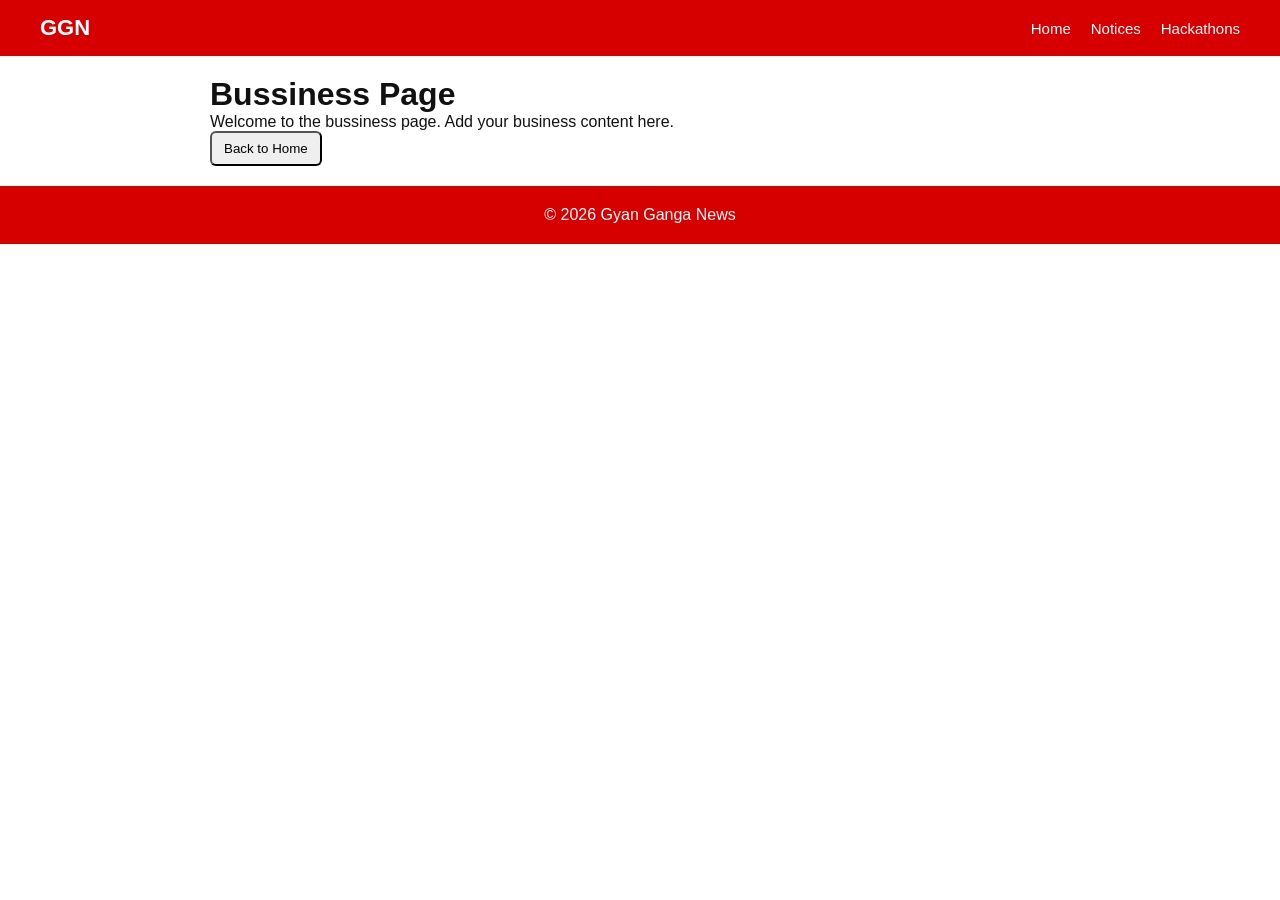
==== bussiness.html @ 36afb1b7 "Add files via upload" ====
<!DOCTYPE html>
<html lang="en">
<head>
  <meta charset="UTF-8">
  <meta name="viewport" content="width=device-width, initial-scale=1.0">
  <title>Bussiness - Gyan Ganga News</title>
  <link rel="stylesheet" href="style.css">
</head>
<body>

<header class="navbar">
  <div class="logo">GGN</div>
  <nav class="nav-links">
    <a href="index.html">Home</a>
    <a href="notices.html">Notices</a>
    <a href="hackathon.html">Hackathons</a>
  </nav>
</header>

<main style="padding:20px;max-width:900px;margin:0 auto;">
  <h1>Bussiness Page</h1>
  <p>Welcome to the bussiness page. Add your business content here.</p>
  <a href="index.html"><button style="padding:8px 12px;border-radius:6px;">Back to Home</button></a>
</main>

<footer>
  <p>© 2026 Gyan Ganga News</p>
</footer>

</body>
</html>
---- style.css ----
*{
margin:0;
padding:0;
box-sizing:border-box;
}

body{

font-family:Arial, Helvetica, sans-serif;
background:white;
color:#111;

}



/* NAVBAR */

.navbar{

display:flex;
justify-content:space-between;
align-items:center;

padding:15px 40px;

background:#d60000;

position:sticky;
top:0;

}

.logo{

font-size:22px;
font-weight:bold;
color:white;

}



/* NAV LINKS */

.nav-links{

display:flex;
gap:20px;

}

.nav-links a{

color:white;
text-decoration:none;
font-size:15px;

}

.nav-links a:hover{

text-decoration:underline;

}



/* MENU BUTTON */

.menu-toggle{
    display:none;
    font-size:32px;   /* icon bada aur visible ho */
    cursor:pointer;
    color:white;      /* red background me white dikhe */
    z-index:1001;     /* menu ke upar rahe */
    user-select:none;
    padding:5px;
}



/* HERO */

.hero{

height:300px;

display:flex;
flex-direction:column;

justify-content:center;
align-items:center;

text-align:center;

background:linear-gradient(135deg,#ff3b3b,#d60000);

color:white;

}

.hero h1{

font-size:48px;

margin-bottom:10px;

}



/* CATEGORY BUTTONS */

.categories{

display:flex;

overflow-x:auto;

gap:10px;

padding:20px;

background:#f5f5f5;

}

.categories button{

background:#d60000;

border:none;

color:white;

padding:10px 20px;

border-radius:25px;

cursor:pointer;

white-space:nowrap;

}

.categories button:hover{

background:#ff3b3b;

}



/* NEWS CARDS */

.news-container{

display:grid;

grid-template-columns:repeat(auto-fit,minmax(250px,1fr));

gap:20px;

padding:40px;

}

.news-card{

background:white;

padding:20px;

border-radius:12px;

border:1px solid #eee;

transition:0.3s;

}

.news-card:hover{

transform:translateY(-5px);

box-shadow:0 10px 20px rgba(0,0,0,0.1);

}

.news-card h3{

margin-bottom:10px;

color:#d60000;

}

.news-card p{

line-height:1.6;

}

.creators-grid{

display:grid;

grid-template-columns:repeat(auto-fit,minmax(220px,1fr));

gap:20px;

padding:20px 0;

}

.creator-card{

background:white;

padding:18px;

border-radius:12px;

border:1px solid #eee;

text-align:center;

transition:0.3s;

}

.creator-card:hover{

transform:translateY(-4px);

box-shadow:0 10px 18px rgba(0,0,0,0.08);

}

.creator-card img{

width:100%;

height:auto;

border-radius:12px;

margin-bottom:14px;

}

.creator-card a{

display:inline-block;

font-weight:600;

color:#d60000;

text-decoration:none;

}

.creator-card a:hover{

text-decoration:underline;

}

.news-card p{

font-size:14px;

margin-bottom:10px;

}

.news-card a{

color:#d60000;

text-decoration:none;

font-weight:bold;

}


.news-card button,
.creator-card button {
    display: inline-block;
    padding: 10px 18px;
    border-radius: 25px;
    border: none;
    background: #d60000;
    color: white;
    font-weight: bold;
    cursor: pointer;
    transition: background 0.2s ease;
}

.news-card button:hover,
.creator-card button:hover {
    background: #ff3b3b;
}


/* CTA BUTTON */

.cta-button,
.news-card a.cta-button {
    display: inline-block;
    padding: 10px 18px;
    border-radius: 25px;
    border: none;
    background: #d60000;
    color: white;
    font-weight: bold;
    text-decoration: none;
    cursor: pointer;
    transition: background 0.2s ease;
}

.cta-button:hover {
    background: #ff3b3b;
}


/* NOTICE CARD */

.Notice{

background:white;

padding:20px;

border-radius:12px;

border:1px solid #eee;

transition:0.3s;

}

.Notice:hover{

transform:translateY(-5px);

box-shadow:0 10px 20px rgba(0,0,0,0.1);

}

.Notice h3{

margin-bottom:10px;

color:#d60000;

}

.Notice p{

font-size:14px;

margin-bottom:10px;

}

.Notice a{

color:#d60000;

text-decoration:none;

font-weight:bold;

}



/* FOOTER */

footer{

text-align:center;

padding:20px;

background:#d60000;

color:white;

}



/* MODAL */

.modal {
    display: none;
    position: fixed;
    z-index: 1000;
    left: 0;
    top: 0;
    width: 100%;
    height: 100%;
    background-color: rgba(0,0,0,0.8);
}

.modal-content {
    margin: auto;
    display: block;
    max-width: 90%;
    max-height: 90%;
}

.close {
    position: absolute;
    top: 15px;
    right: 35px;
    color: #f1f1f1;
    font-size: 40px;
    font-weight: bold;
    cursor: pointer;
}

.close:hover,
.close:focus {
    color: #bbb;
    text-decoration: none;
    cursor: pointer;
}



/* MOBILE */

@media(max-width:768px){


.menu-toggle{

display:block;

}



/* SLIDE MENU */

.nav-links{

position:fixed;

top:0;

right:0;

height:100vh;

width:230px;

background:#d60000;

flex-direction:column;

padding-top:80px;

gap:20px;

transform:translateX(100%);

transition:transform 0.4s ease;

}



/* OPEN */

.nav-links.active{

transform:translateX(0);

}



.hero h1{

font-size:32px;

}

}

/* HACKATHON DETAILS */

.hackathon-details {

background: white;

padding: 20px;

border-radius: 12px;

border: 1px solid #eee;

max-width: 800px;

margin: 0 auto;

text-align: center;

}

.hackathon-details img {

max-width: 100%;

height: auto;

margin-bottom: 20px;

border-radius: 8px;

}

.hackathon-details p {

line-height: 1.6;

color: #333;

}
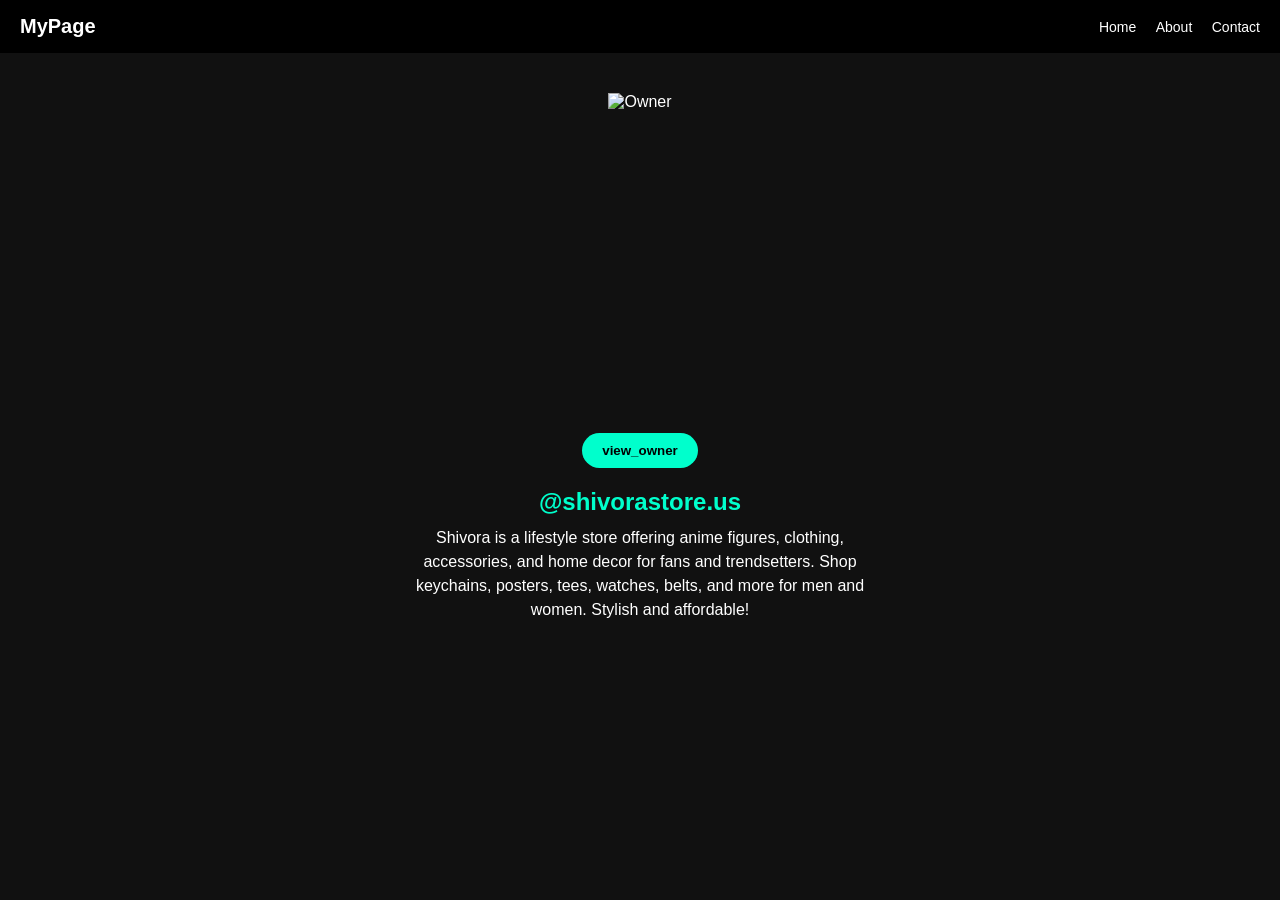
==== commit b38f6618: "Update bussiness.html" ====
--- a/bussiness.html
+++ b/bussiness.html
@@ -3,29 +3,188 @@
 <head>
   <meta charset="UTF-8">
   <meta name="viewport" content="width=device-width, initial-scale=1.0">
-  <title>Bussiness - Gyan Ganga News</title>
-  <link rel="stylesheet" href="style.css">
+  <title>Flipping Profile</title>
+
+  <style>
+    * { box-sizing: border-box; margin: 0; padding: 0; }
+
+    body {
+      background: #111;
+      color: #fff;
+      font-family: Arial, sans-serif;
+    }
+
+    .navbar {
+      width: 100%;
+      padding: 15px 20px;
+      background: #000;
+      display: flex;
+      justify-content: space-between;
+      align-items: center;
+      position: sticky;
+      top: 0;
+    }
+
+    .logo { font-size: 20px; font-weight: bold; }
+
+    .nav-links a {
+      color: #fff;
+      margin-left: 15px;
+      text-decoration: none;
+      font-size: 14px;
+    }
+
+    .container {
+      display: flex;
+      flex-direction: column;
+      align-items: center;
+      padding: 40px 20px;
+      text-align: center;
+    }
+
+    .card {
+      width: 90%;
+      max-width: 320px;
+      height: 320px;
+      perspective: 1000px;
+    }
+
+    .inner {
+      width: 100%;
+      height: 100%;
+      position: relative;
+      transform-style: preserve-3d;
+      transition: transform 0.8s ease-in-out;
+      border-radius: 20px;
+    }
+
+    .flip { transform: rotateY(180deg); }
+
+    .front, .back {
+      position: absolute;
+      width: 100%;
+      height: 100%;
+      backface-visibility: hidden;
+      border-radius: 20px;
+      overflow: hidden;
+    }
+
+    .front img, .back img {
+      width: 100%;
+      height: 100%;
+      object-fit: cover;
+    }
+
+    .back { transform: rotateY(180deg); }
+
+    .flip-btn {
+      margin-top: 20px;
+      padding: 10px 20px;
+      border: none;
+      border-radius: 25px;
+      background: #00ffcc;
+      color: #000;
+      cursor: pointer;
+      font-weight: bold;
+    }
+
+    .title-link {
+      display: inline-block;
+      margin-top: 20px;
+      font-size: 24px;
+      font-weight: bold;
+      color: #00ffcc;
+      text-decoration: none;
+      transition: 0.3s;
+    }
+
+    .title-link:hover {
+      color: #00ccaa;
+      transform: scale(1.05);
+    }
+
+    p {
+      margin-top: 10px;
+      max-width: 500px;
+      font-size: 16px;
+      line-height: 1.5;
+    }
+
+  </style>
 </head>
 <body>
 
-<header class="navbar">
-  <div class="logo">GGN</div>
-  <nav class="nav-links">
-    <a href="index.html">Home</a>
-    <a href="notices.html">Notices</a>
-    <a href="hackathon.html">Hackathons</a>
-  </nav>
-</header>
+  <div class="navbar">
+    <div class="logo">MyPage</div>
+    <div class="nav-links">
+      <a href="#">Home</a>
+      <a href="#">About</a>
+      <a href="#">Contact</a>
+    </div>
+  </div>
 
-<main style="padding:20px;max-width:900px;margin:0 auto;">
-  <h1>Bussiness Page</h1>
-  <p>Welcome to the bussiness page. Add your business content here.</p>
-  <a href="index.html"><button style="padding:8px 12px;border-radius:6px;">Back to Home</button></a>
-</main>
+  <div class="container">
 
-<footer>
-  <p>© 2026 Gyan Ganga News</p>
-</footer>
+    <div class="card">
+      <div class="inner" id="cardInner">
+
+        <div class="front">
+          <img src="https://image2url.com/r2/default/images/1773762949379-4ab0475f-b2eb-4f98-b704-7a43a581fcdb.jpg" alt="Owner">
+        </div>
+
+        <div class="back">
+          <img src="https://image2url.com/r2/default/images/1773768941490-3470be09-39eb-4df3-bddd-7167511e94b5.jpg" alt="Business">
+        </div>
+
+      </div>
+    </div>
+
+    <button class="flip-btn" id="flipBtn">view_owner</button>
+
+    <a 
+      class="title-link" 
+      id="title" 
+      href="https://www.instagram.com/shivorastore.us" 
+      target="_blank">
+      @shivorastore.us
+    </a>
+
+    <p id="desc">
+      Shivora is a lifestyle store offering anime figures, clothing, accessories, and home decor for fans and trendsetters. Shop keychains, posters, tees, watches, belts, and more for men and women. Stylish and affordable!
+    </p>
+
+  </div>
+
+  <script>
+    const card = document.getElementById('cardInner');
+    const btn = document.getElementById('flipBtn');
+    const title = document.getElementById('title');
+    const desc = document.getElementById('desc');
+
+    let isFlipped = false;
+
+    btn.addEventListener('click', () => {
+      card.classList.toggle('flip');
+      isFlipped = !isFlipped;
+
+      if (isFlipped) {
+        btn.textContent = 'view_bussiness';
+        title.textContent = '@the_dkr08';
+        title.href = 'https://www.instagram.com/the_dkr08';
+
+        // 🔥 Owner Text
+        desc.textContent = 'Hey, I am the owner of Shivora. Follow me for updates, behind-the-scenes content, and new drops!';
+
+      } else {
+        btn.textContent = 'view_owner';
+        title.textContent = '@shivorastore.us';
+        title.href = 'https://www.instagram.com/shivorastore.us';
+
+        // 🔥 Business Text
+        desc.textContent = 'Shivora is a lifestyle store offering anime figures, clothing, accessories, and home decor for fans and trendsetters. Shop keychains, posters, tees, watches, belts, and more for men and women. Stylish and affordable!';
+      }
+    });
+  </script>
 
 </body>
 </html>
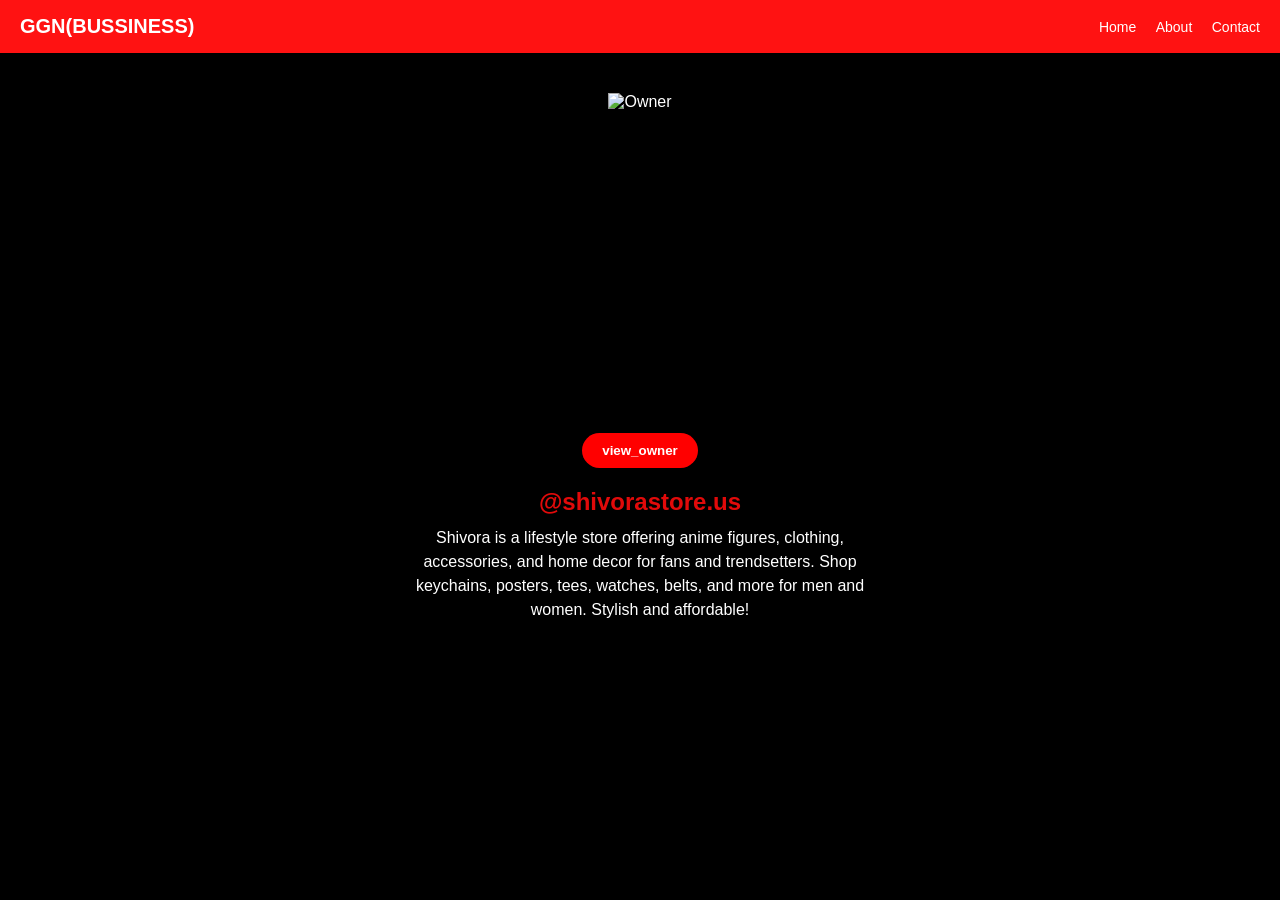
==== commit 5f501786: "Update bussiness.html" ====
--- a/bussiness.html
+++ b/bussiness.html
@@ -3,21 +3,21 @@
 <head>
   <meta charset="UTF-8">
   <meta name="viewport" content="width=device-width, initial-scale=1.0">
-  <title>Flipping Profile</title>
+  <title>bussiness</title>
 
   <style>
     * { box-sizing: border-box; margin: 0; padding: 0; }
 
     body {
-      background: #111;
-      color: #fff;
+      background: #000000;
+      color: #ffffff;
       font-family: Arial, sans-serif;
     }
 
     .navbar {
       width: 100%;
       padding: 15px 20px;
-      background: #000;
+      background: #ff1212;
       display: flex;
       justify-content: space-between;
       align-items: center;
@@ -82,8 +82,8 @@
       padding: 10px 20px;
       border: none;
       border-radius: 25px;
-      background: #00ffcc;
-      color: #000;
+      background: #ff0000;
+      color: #ffffff;
       cursor: pointer;
       font-weight: bold;
     }
@@ -93,13 +93,13 @@
       margin-top: 20px;
       font-size: 24px;
       font-weight: bold;
-      color: #00ffcc;
+      color: #e10a0a;
       text-decoration: none;
       transition: 0.3s;
     }
 
     .title-link:hover {
-      color: #00ccaa;
+      color: #f49e97;
       transform: scale(1.05);
     }
 
@@ -115,9 +115,9 @@
 <body>
 
   <div class="navbar">
-    <div class="logo">MyPage</div>
+    <div class="logo">GGN(BUSSINESS)</div>
     <div class="nav-links">
-      <a href="#">Home</a>
+      <a href="index.html">Home</a>
       <a href="#">About</a>
       <a href="#">Contact</a>
     </div>
@@ -173,7 +173,7 @@
         title.href = 'https://www.instagram.com/the_dkr08';
 
         // 🔥 Owner Text
-        desc.textContent = 'Hey, I am the owner of Shivora. Follow me for updates, behind-the-scenes content, and new drops!';
+        desc.textContent = 'ownerDesc: "The owner of Shivora, Harshit, is a B.Tech student at Gyan Ganga College who is managing his business alongside his studies. Follow him to stay updated on his journey."';
 
       } else {
         btn.textContent = 'view_owner';
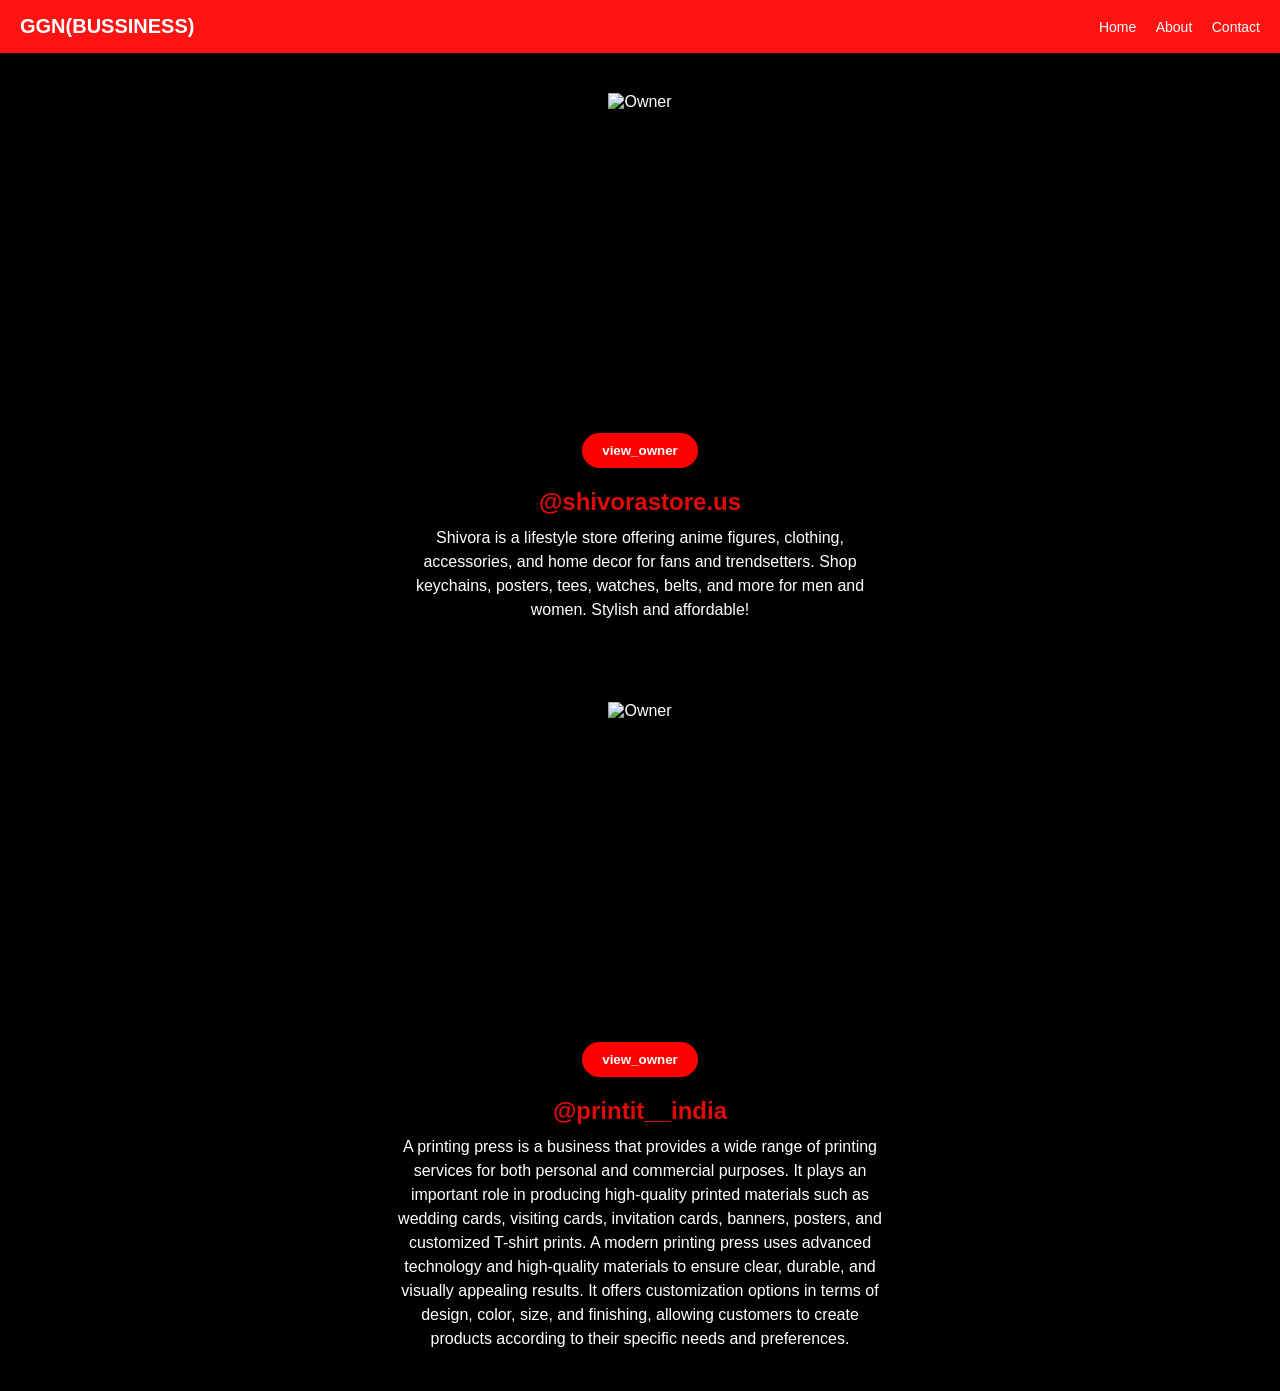
==== commit 6bf4c606: "Update bussiness.html" ====
--- a/bussiness.html
+++ b/bussiness.html
@@ -155,6 +155,40 @@
 
   </div>
 
+  <div class="container">
+
+    <div class="card">
+      <div class="inner" id="cardInner2">
+
+        <div class="front">
+          <img src="https://pub-1407f82391df4ab1951418d04be76914.r2.dev/uploads/aae92c2d-1748-4af9-8982-5158c58e1b99.jpg" alt="Owner">
+        </div>
+
+        <div class="back">
+          <img src="https://pub-1407f82391df4ab1951418d04be76914.r2.dev/uploads/2bd13baf-643a-4142-8f28-99ebb9e833ba.jpg" alt="Business">
+        </div>
+
+      </div>
+    </div>
+
+    <button class="flip-btn" id="flipBtn2">view_owner</button>
+
+    <a 
+      class="title-link" 
+      id="title2" 
+      href="https://www.instagram.com/printit_india?utm_source=ig_web_button_share_sheet&igsh=ZDNlZDc0MzIxNw==" 
+      target="_blank">
+      @printit__india
+    </a>
+
+    <p id="desc2">
+      A printing press is a business that provides a wide range of printing services for both personal and commercial purposes. It plays an important role in producing high-quality printed materials such as wedding cards, visiting cards, invitation cards, banners, posters, and customized T-shirt prints.
+
+A modern printing press uses advanced technology and high-quality materials to ensure clear, durable, and visually appealing results. It offers customization options in terms of design, color, size, and finishing, allowing customers to create products according to their specific needs and preferences.
+    </p>
+
+  </div>
+
   <script>
     const card = document.getElementById('cardInner');
     const btn = document.getElementById('flipBtn');
@@ -184,7 +218,36 @@
         desc.textContent = 'Shivora is a lifestyle store offering anime figures, clothing, accessories, and home decor for fans and trendsetters. Shop keychains, posters, tees, watches, belts, and more for men and women. Stylish and affordable!';
       }
     });
+
+    const card2 = document.getElementById('cardInner2');
+    const btn2 = document.getElementById('flipBtn2');
+    const title2 = document.getElementById('title2');
+    const desc2 = document.getElementById('desc2');
+
+    let isFlipped2 = false;
+
+    btn2.addEventListener('click', () => {
+      card2.classList.toggle('flip');
+      isFlipped2 = !isFlipped2;
+
+      if (isFlipped2) {
+        btn2.textContent = 'view_bussiness';
+        title2.textContent = '@kamal__goutam';
+        title2.href = 'https://www.instagram.com/kamal__goutam?utm_source=ig_web_button_share_sheet&igsh=ZDNlZDc0MzIxNw==';
+
+        // 🔥 Owner Text
+        desc2.textContent = 'ownerDesc: "The owner of printit_india, kamal goutam, is a B.Tech student at Gyan Ganga College who is managing his business alongside his studies. Follow him to stay updated on his journey."';
+
+      } else {
+        btn2.textContent = 'view_owner';
+        title2.textContent = '@printit__india';
+        title2.href = 'https://www.instagram.com/printit_india?utm_source=ig_web_button_share_sheet&igsh=ZDNlZDc0MzIxNw==';
+
+        // 🔥 Business Text
+        desc2.textContent = 'A printing press is a business that provides a wide range of printing services for both personal and commercial purposes. It plays an important role in producing high-quality printed materials such as wedding cards, visiting cards, invitation cards, banners, posters, and customized T-shirt prints. A modern printing press uses advanced technology and high-quality materials to ensure clear, durable, and visually appealing results. It offers customization options in terms of design, color, size, and finishing, allowing customers to create products according to their specific needs and preferences.';
+      }
+    });
   </script>
 
 </body>
-</html>
+</html> 
